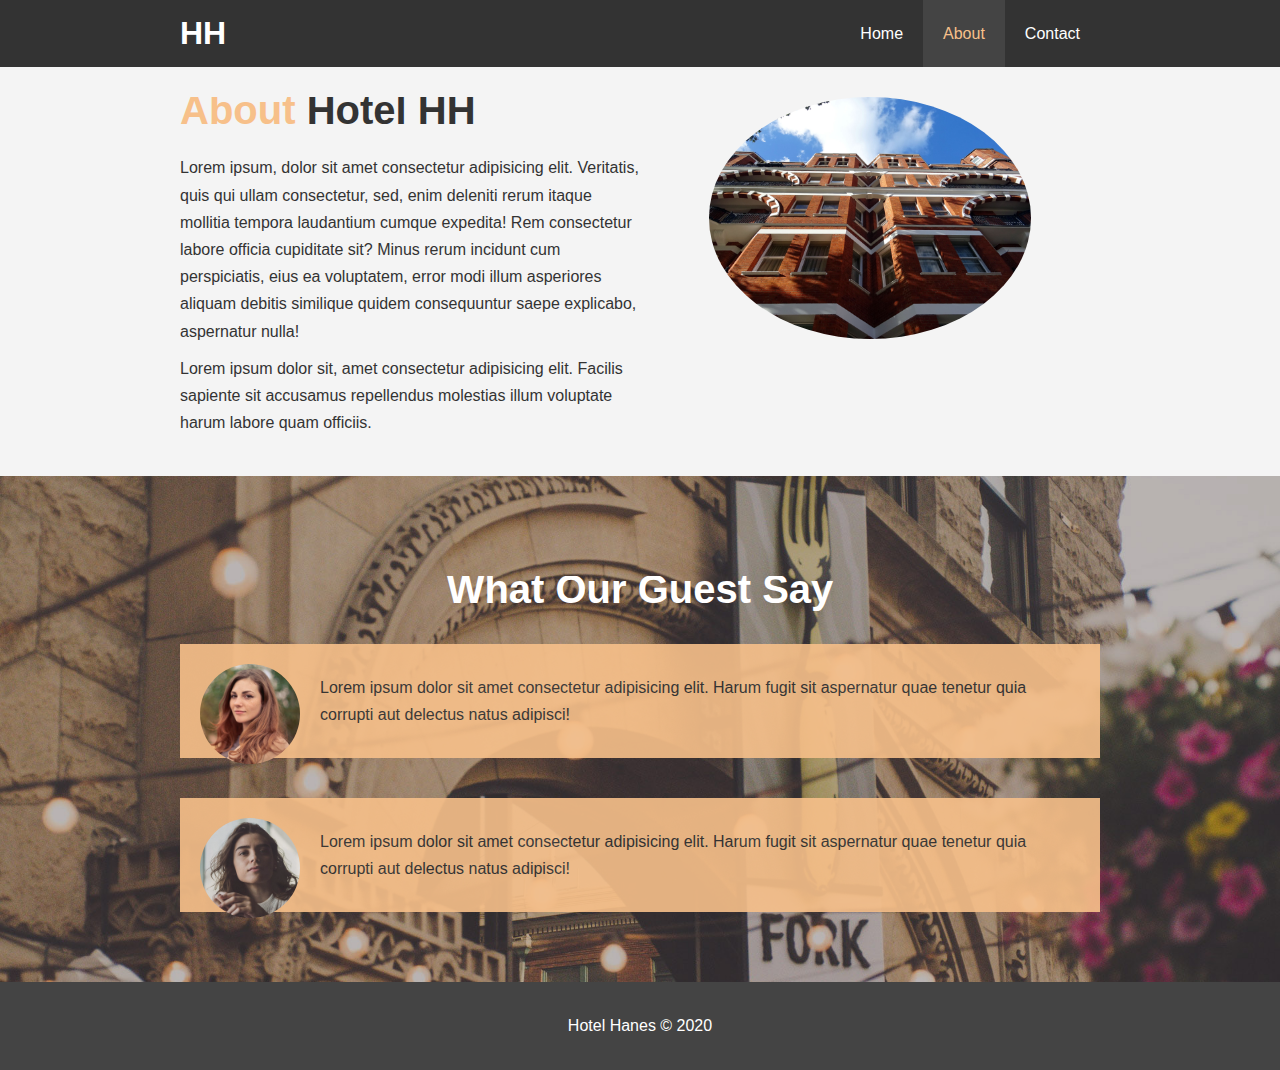
==== about.html @ 84151dd5 "Hotel Website" ====
<!DOCTYPE html>
<html lang="en">
<head>
    <meta charset="UTF-8">
    <meta name="viewport" content="width=device-width, initial-scale=1.0">
    <meta name ="description" content="The smallest hotel in Columbus">
    <meta name ="keywords" content="hotel, columbus hotel, Fort Benning, Benning, cozy">
    <link rel="stylesheet" href=".\css\style.css">
    <link rel="stylesheet" media="screen and (max-width: 768px)" href=".\css\mobile.css">
    <title>Hanes Hotel | About</title>
</head>
<body>
    <header>
        <nav id="navbar">
            <div class="container">
                <h1 class="logo"><a href="index.html">HH</a></h1>
                <ul>
                    <li><a href="index.html">Home</a></li>
                    <li><a class="current" href="about.html">About</a></li>
                    <li><a href="contact.html">Contact</a></li>
                </ul>
            </div>
        </nav>
    </header>   

    <section id="about-info" class="bg-light py-3">
        <div class="container">
            <div class="info-left">
                <h1 class="l-heading"><span class="text-primary">About</span> Hotel HH</h1>
                <p>
                    Lorem ipsum, dolor sit amet consectetur adipisicing elit. Veritatis, quis qui ullam consectetur, sed, enim deleniti rerum itaque mollitia tempora laudantium cumque expedita! Rem consectetur labore officia cupiditate sit? Minus rerum incidunt cum perspiciatis, eius ea voluptatem, error modi illum asperiores aliquam debitis similique quidem consequuntur saepe explicabo, aspernatur nulla!
                </p>
                <p>
                    Lorem ipsum dolor sit, amet consectetur adipisicing elit. Facilis sapiente sit accusamus repellendus molestias illum voluptate harum labore quam officiis.
                </p>
            </div>
            <div class="info-right">
                <img src="./img/photo-2.jpg" alt="Hotel">
            </div>
        </div>
    </section>

    <div class="clr"></div>

    <section id="testimonials" class="py-3">
        <div class="container">
            <h2 class="l-heading">What Our Guest Say</h2>
            <div class="testimonial bg-primary">
                <img src="./img/person-1.jpg" alt="Samantha">
                <p>Lorem ipsum dolor sit amet consectetur adipisicing elit. Harum fugit sit aspernatur quae tenetur quia corrupti aut delectus natus adipisci!</p>
            </div>
            <div class="testimonial bg-primary">
                <img src="./img/person-2.jpg" alt="Jen">
                <p>Lorem ipsum dolor sit amet consectetur adipisicing elit. Harum fugit sit aspernatur quae tenetur quia corrupti aut delectus natus adipisci!</p>
            </div>
        </div>
    </section>

    <footer id="main-footer">
        <p>
            Hotel Hanes &copy; 2020
        </p>
    </footer>
    
</body>
</html>
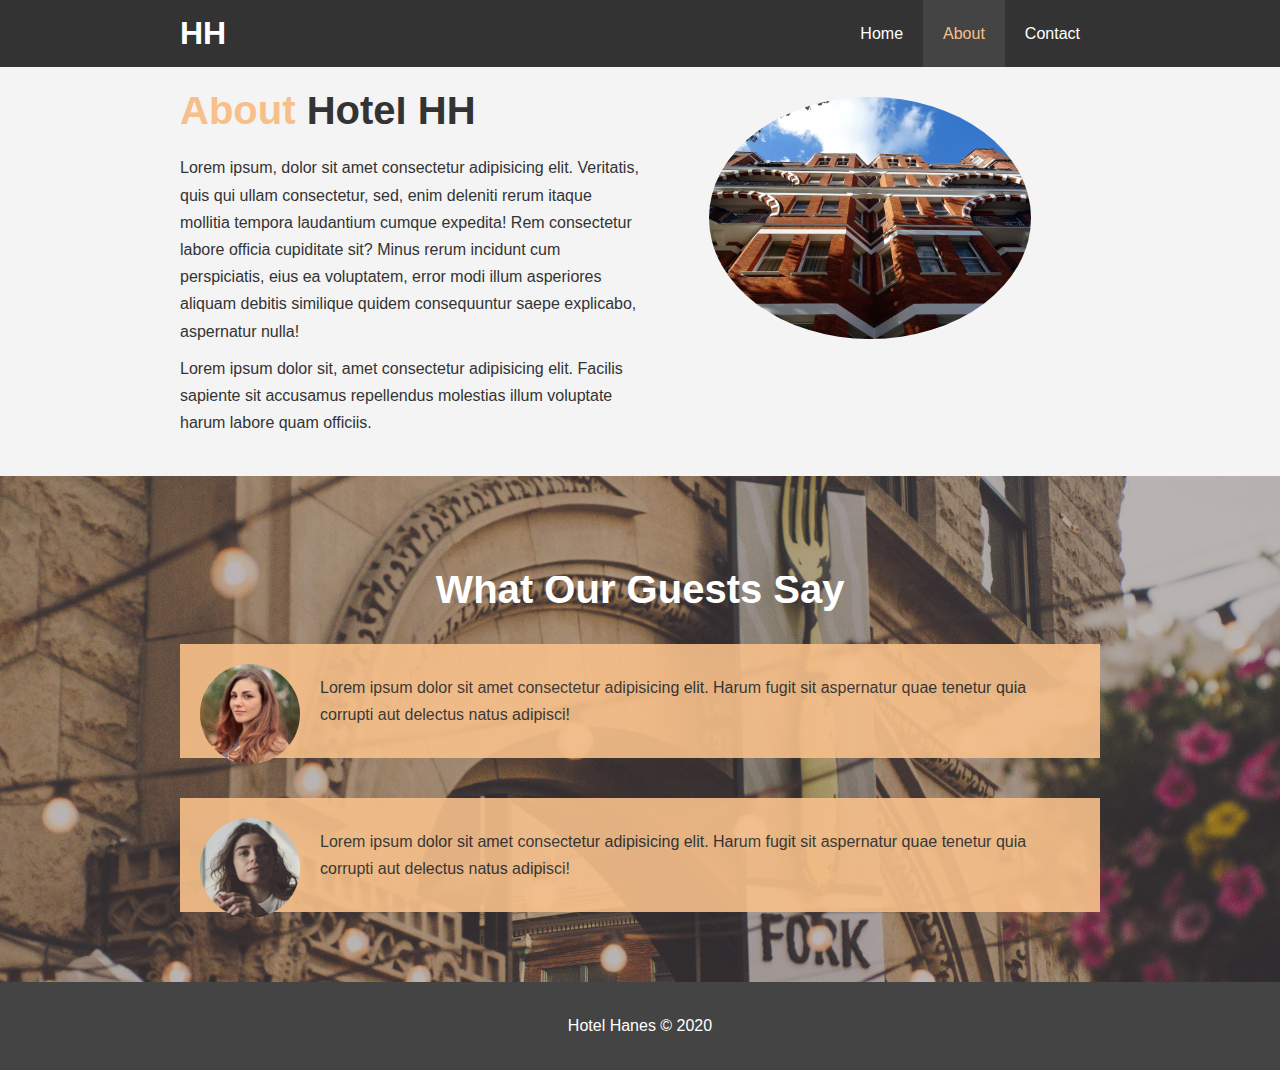
==== commit 70567766: "Fixed a typo" ====
--- a/about.html
+++ b/about.html
@@ -44,7 +44,7 @@
 
     <section id="testimonials" class="py-3">
         <div class="container">
-            <h2 class="l-heading">What Our Guest Say</h2>
+            <h2 class="l-heading">What Our Guests Say</h2>
             <div class="testimonial bg-primary">
                 <img src="./img/person-1.jpg" alt="Samantha">
                 <p>Lorem ipsum dolor sit amet consectetur adipisicing elit. Harum fugit sit aspernatur quae tenetur quia corrupti aut delectus natus adipisci!</p>
